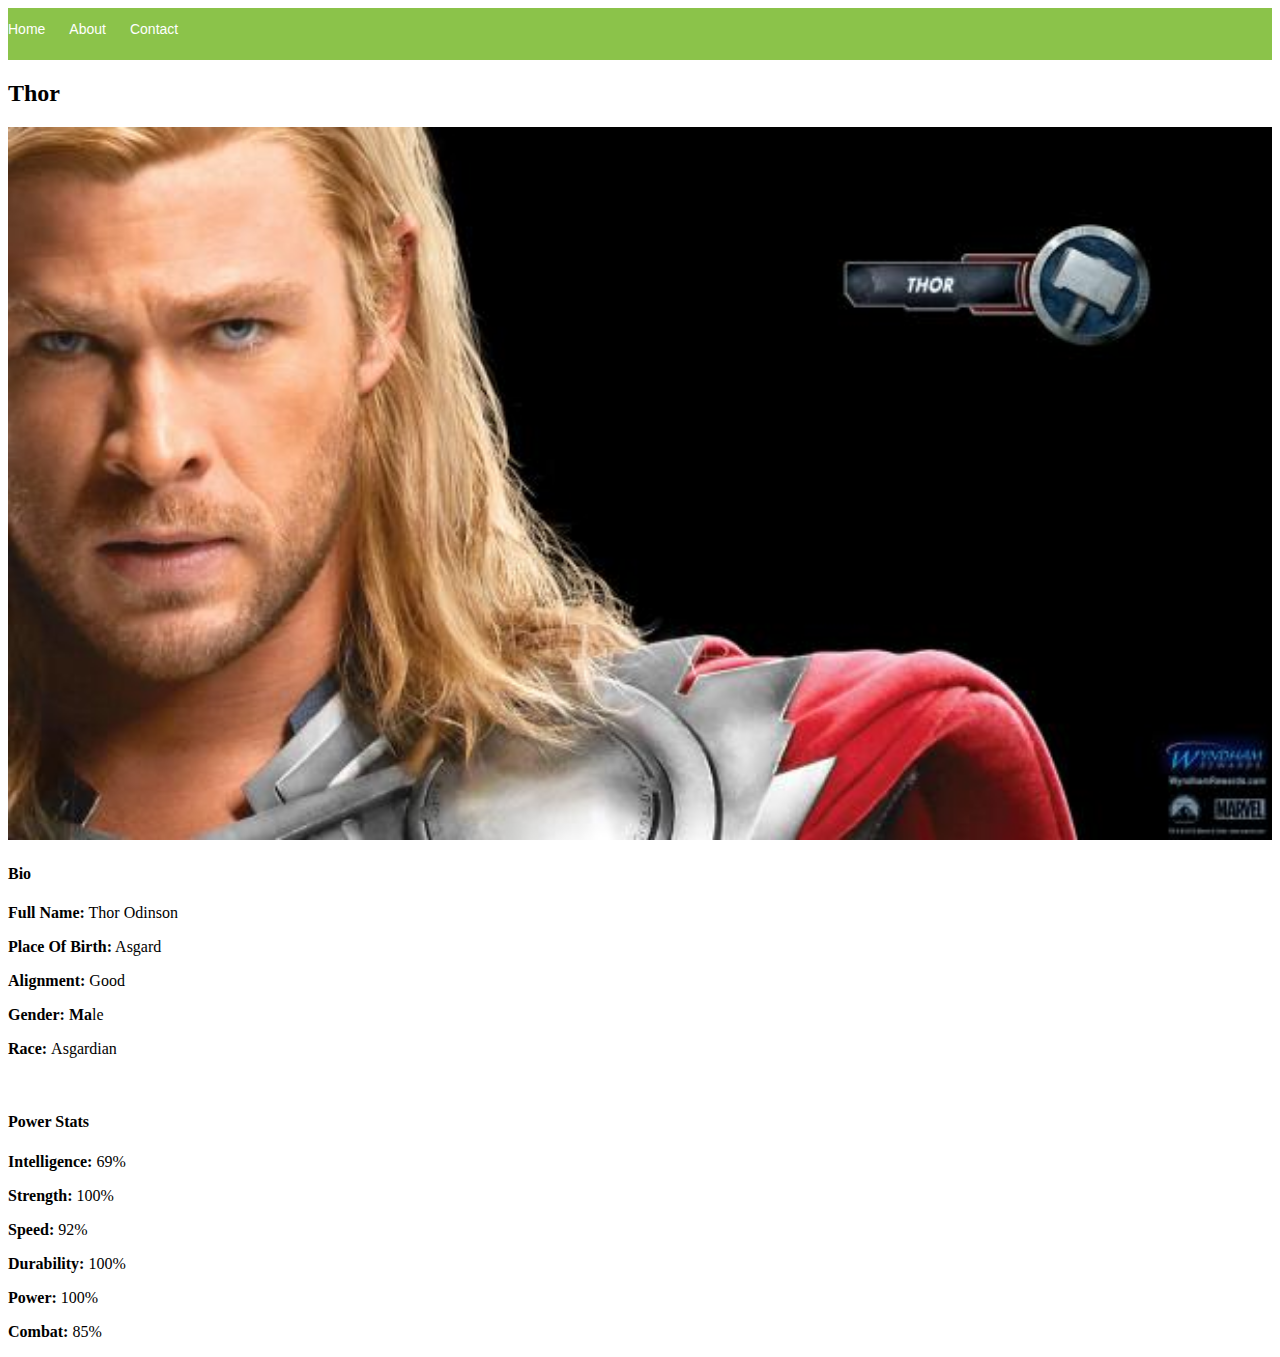
==== avenger 01.html @ 85dbda05 "Assessment 5 Submission" ====
<!DOCTYPE html>
<html>
      <head>
          <link rel="stylesheet" hreF="style.css"> 
      </head>

      <body> 
          <div id="menu">
            <a href="index.html">Home</a>
            <a href="about.html">About</a>
            <a href="contact.html">Contact</a>
        </div>
             <h2>Thor</h2>
          <div class="gallery" >
              <img src="images/avengers_01.jpg"/>
          </div>
          <h4>Bio</h4> 
          <p><b>Full Name:</b> Thor Odinson</p> 
          <p><b>Place Of Birth:</b> Asgard</p> 
          <p><b>Alignment:</b> Good</p> 
          <p><b>Gender: Ma</b>le</p>
          <p><b>Race: </b>Asgardian</p> 
          <br/>
          <h4>Power Stats</h4>
          <p><b>Intelligence: </b>69%</p>
          <p><b>Strength: </b>100%</p>
          <p><b>Speed: </b>92%</p>
          <p><b>Durability: </b>100%</p>
          <p><b>Power: </b>100%</p>
          <p><b>Combat:</b> 85%</p>
      </body>
</html>
---- style.css ----
.gallery img{
    width: 100%;
}
#menu{
    width: 100%;
    height: 40px;
    background-color:#8bc34a;
    padding-top: 12px;
    
}
#menu a{
    color: #ffffff;
    font-family:Halvetica,sans-serif;
    font-size: 14px;
    text-decoration: none;
    font-weight: 800:
        
    padding:left;20pX;
    padding-right: 20px;
    
    
}
#menu a:hover{
    color: #5077bd;
}
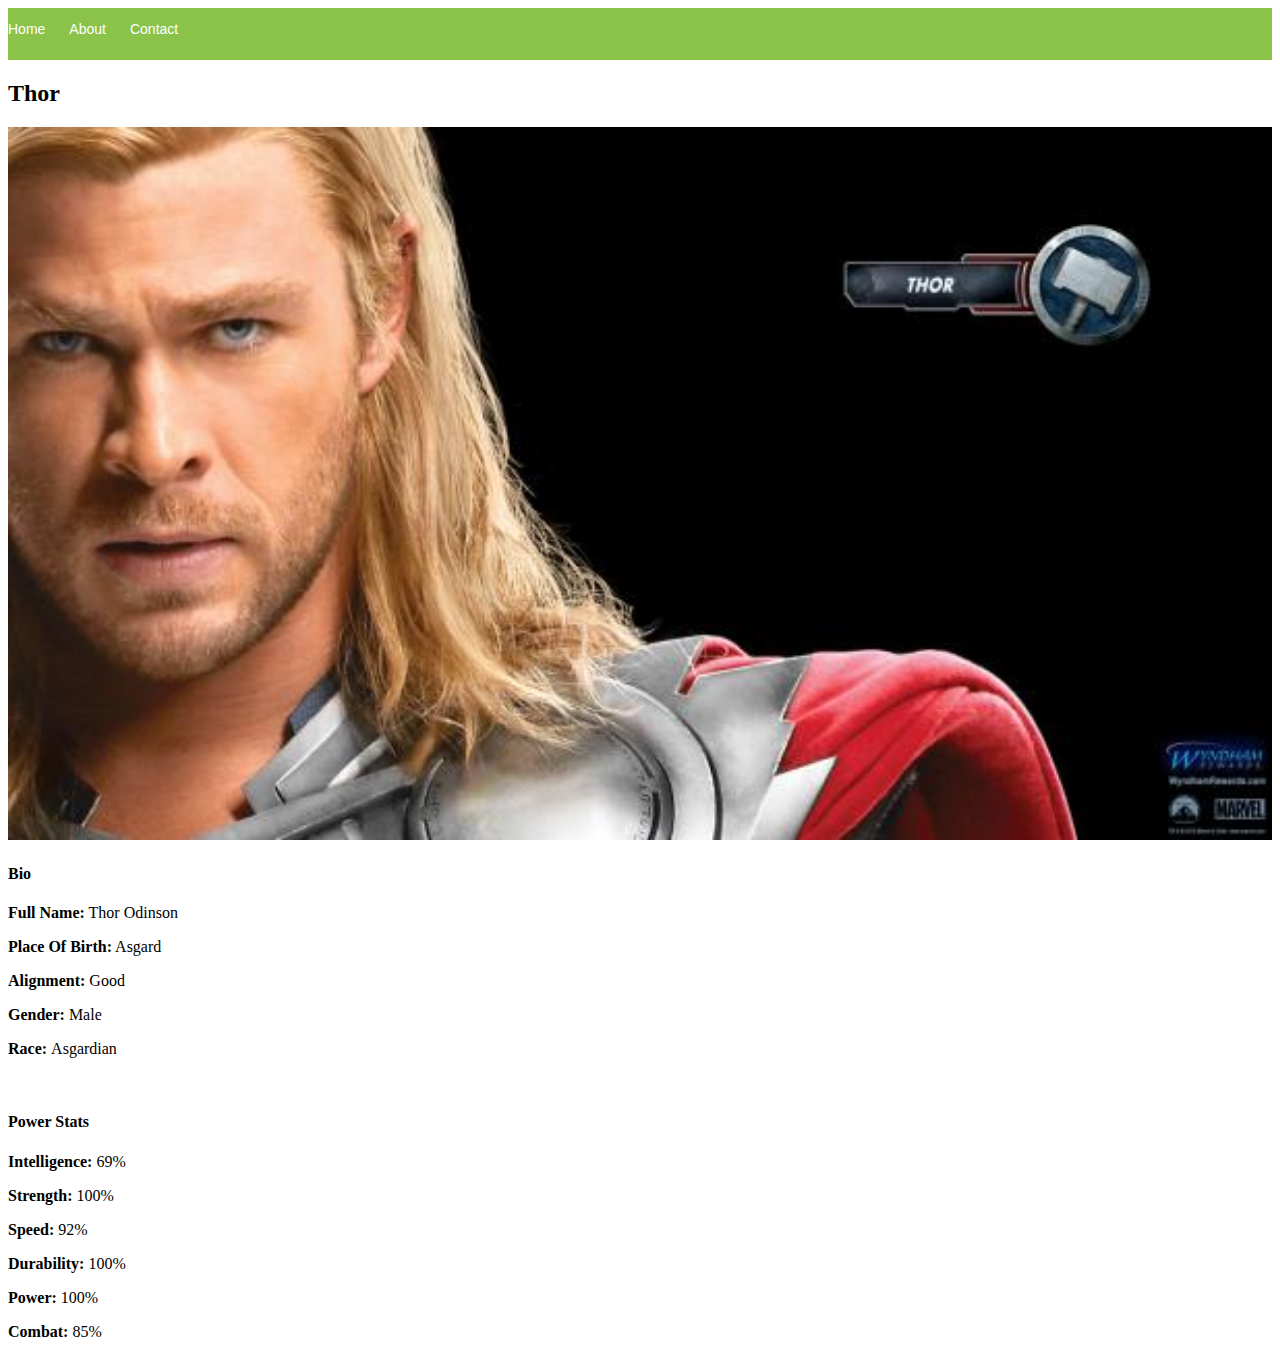
==== commit 28f7e0b5: "Editing html" ====
--- a/avenger 01.html
+++ b/avenger 01.html
@@ -18,7 +18,7 @@
           <p><b>Full Name:</b> Thor Odinson</p> 
           <p><b>Place Of Birth:</b> Asgard</p> 
           <p><b>Alignment:</b> Good</p> 
-          <p><b>Gender: Ma</b>le</p>
+          <p><b>Gender: </b>Male</p>
           <p><b>Race: </b>Asgardian</p> 
           <br/>
           <h4>Power Stats</h4>
